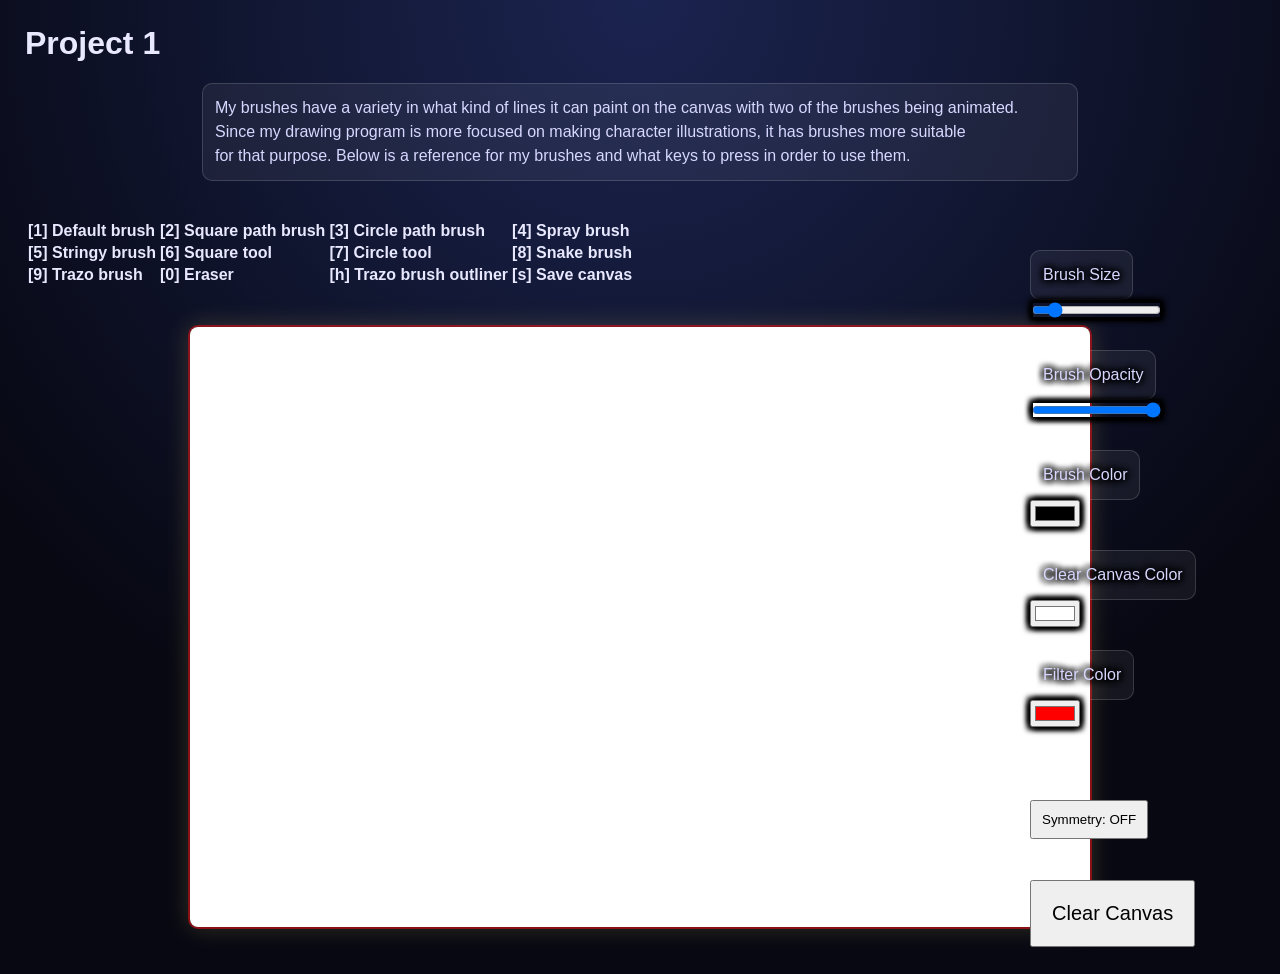
==== projects/project1_/index.html @ 38b16a4d "Add files via upload" ====
<html>

<head>
  <script src="website.js"></script>
  <meta charset="UTF-8">

  <script language="javascript" type="text/javascript" src="../lib/p5.min.js"></script>
  <!--<script language="javascript" src="../lib/p5.dom.min.js"></script>-->
  <!--<script language="javascript" src="../lib/p5.sound.min.js"></script>-->
  <script language="javascript" type="text/javascript" src="sketch.js"></script>

  <style>
    body {
      margin: 0;
      padding: 25px;
      font-family: Arial, sans-serif;
      color: #e8e8ff;
      background: radial-gradient(circle at top, #1b2450, #070812 70%);
    }

    h2 {
      color: #e01c1c;
      text-shadow: 2px 2px 4px #000;
      text-align: center;
      font-size: 34px;
      margin: 0 0 10px 0;
    }

    p {
      max-width: 850px;
      margin: 0 auto 20px auto;
      padding: 12px;
      color: #d7d7ff;
      background: rgba(255, 255, 255, 0.06);
      border: 1px solid rgba(255, 255, 255, 0.15);
      border-radius: 10px;
      line-height: 1.5;
    }

    canvas {
      display: block;
      margin: 20px auto;
      border: 2px solid rgba(224, 23, 23, 0.6);
      border-radius: 10px;
      box-shadow: 0 0 25px rgba(247, 220, 111, 0.18);
    }
  </style>
</head>

<body>
<h1> Project 1 </h1>

<p> My brushes have a variety in what kind of lines it can paint on the canvas with two of the brushes being animated. <br>Since my drawing program is more focused on making character illustrations, it has brushes more suitable <br>for that purpose. Below is a reference for my brushes and what keys to press in order to use them.
</p>
<br>
<table>
  <tr>
    <td><b>[1] Default brush</b></td>
    <td><b>[2] Square path brush</b></td>
        <td><b>[3] Circle path brush</b></td>
        <td><b>[4] Spray brush</b></td>
  </tr>

  <tr>

        <td><b>[5] Stringy brush</b></td>
          <td><b>[6] Square tool</b></td>
        <td><b>[7] Circle tool</b></td>
    <td><b>[8] Snake brush</b></td>

  </tr>
  <tr>

    <td><b>[9] Trazo brush</b></td>
    <td><b>[0] Eraser</b></td>
    <td><b>[h] Trazo brush outliner</b></td>
    <td><b>[s] Save canvas</b></td>
  </tr>

</table>

 <br>
</body>
</html>
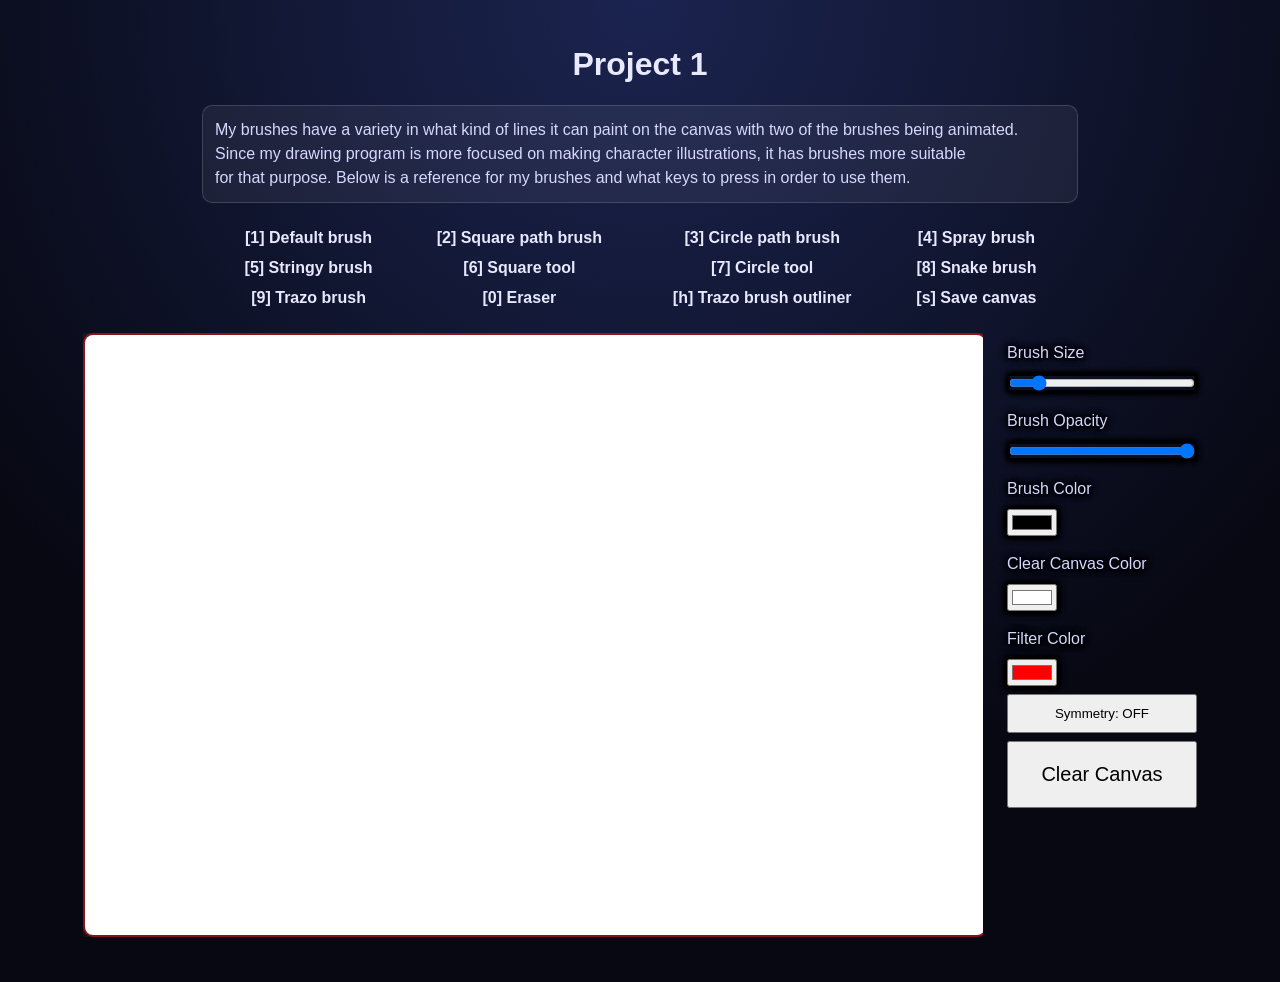
==== commit 5c4948e7: "commit" ====
--- a/projects/project1_/index.html
+++ b/projects/project1_/index.html
@@ -1,13 +1,13 @@
-<html>
+<!doctype html>
+<html lang="en">
+<head>
+  <meta charset="UTF-8">
+  <meta name="viewport" content="width=device-width, initial-scale=1">
+  <title>Project 1</title>
 
-<head>
   <script src="website.js"></script>
-  <meta charset="UTF-8">
-
-  <script language="javascript" type="text/javascript" src="../lib/p5.min.js"></script>
-  <!--<script language="javascript" src="../lib/p5.dom.min.js"></script>-->
-  <!--<script language="javascript" src="../lib/p5.sound.min.js"></script>-->
-  <script language="javascript" type="text/javascript" src="sketch.js"></script>
+  <script src="../lib/p5.min.js"></script>
+  <script src="sketch.js"></script>
 
   <style>
     body {
@@ -18,17 +18,13 @@
       background: radial-gradient(circle at top, #1b2450, #070812 70%);
     }
 
-    h2 {
-      color: #e01c1c;
-      text-shadow: 2px 2px 4px #000;
+    h1 {
       text-align: center;
-      font-size: 34px;
-      margin: 0 0 10px 0;
     }
 
     p {
       max-width: 850px;
-      margin: 0 auto 20px auto;
+      margin: 0 auto 20px;
       padding: 12px;
       color: #d7d7ff;
       background: rgba(255, 255, 255, 0.06);
@@ -37,48 +33,99 @@
       line-height: 1.5;
     }
 
-    canvas {
+    table {
+      width: min(100%, 850px);
+      margin: 0 auto 20px;
+      border-collapse: collapse;
+      text-align: center;
+    }
+
+    td {
+      padding: 6px 10px;
+    }
+
+    #canvas-layout {
+      width: min(100%, 1140px);
+      margin: 20px auto;
+      display: flex;
+      align-items: flex-start;
+      justify-content: center;
+      gap: 24px;
+      flex-wrap: wrap;
+    }
+
+    #canvas-holder {
+      flex: 0 0 900px;
+      max-width: 100%;
+      overflow-x: auto;
+    }
+
+    #canvas-holder canvas {
       display: block;
-      margin: 20px auto;
+      margin: 0;
       border: 2px solid rgba(224, 23, 23, 0.6);
       border-radius: 10px;
       box-shadow: 0 0 25px rgba(247, 220, 111, 0.18);
+    }
+
+    #controls {
+      flex: 0 1 190px;
+      display: flex;
+      flex-direction: column;
+      gap: 8px;
+    }
+
+    #controls p {
+      margin: 8px 0 0;
+      padding: 0;
+      background: none;
+      border: 0;
+      text-align: left;
+    }
+
+    #controls input,
+    #controls button {
+      max-width: 100%;
     }
   </style>
 </head>
 
 <body>
-<h1> Project 1 </h1>
+  <h1>Project 1</h1>
 
-<p> My brushes have a variety in what kind of lines it can paint on the canvas with two of the brushes being animated. <br>Since my drawing program is more focused on making character illustrations, it has brushes more suitable <br>for that purpose. Below is a reference for my brushes and what keys to press in order to use them.
-</p>
-<br>
-<table>
-  <tr>
-    <td><b>[1] Default brush</b></td>
-    <td><b>[2] Square path brush</b></td>
-        <td><b>[3] Circle path brush</b></td>
-        <td><b>[4] Spray brush</b></td>
-  </tr>
+  <p>
+    My brushes have a variety in what kind of lines it can paint on the canvas
+    with two of the brushes being animated.<br>
+    Since my drawing program is more focused on making character illustrations,
+    it has brushes more suitable<br>
+    for that purpose. Below is a reference for my brushes and what keys to press
+    in order to use them.
+  </p>
 
-  <tr>
+  <table>
+    <tr>
+      <td><b>[1] Default brush</b></td>
+      <td><b>[2] Square path brush</b></td>
+      <td><b>[3] Circle path brush</b></td>
+      <td><b>[4] Spray brush</b></td>
+    </tr>
+    <tr>
+      <td><b>[5] Stringy brush</b></td>
+      <td><b>[6] Square tool</b></td>
+      <td><b>[7] Circle tool</b></td>
+      <td><b>[8] Snake brush</b></td>
+    </tr>
+    <tr>
+      <td><b>[9] Trazo brush</b></td>
+      <td><b>[0] Eraser</b></td>
+      <td><b>[h] Trazo brush outliner</b></td>
+      <td><b>[s] Save canvas</b></td>
+    </tr>
+  </table>
 
-        <td><b>[5] Stringy brush</b></td>
-          <td><b>[6] Square tool</b></td>
-        <td><b>[7] Circle tool</b></td>
-    <td><b>[8] Snake brush</b></td>
-
-  </tr>
-  <tr>
-
-    <td><b>[9] Trazo brush</b></td>
-    <td><b>[0] Eraser</b></td>
-    <td><b>[h] Trazo brush outliner</b></td>
-    <td><b>[s] Save canvas</b></td>
-  </tr>
-
-</table>
-
- <br>
+  <div id="canvas-layout">
+    <div id="canvas-holder"></div>
+    <div id="controls"></div>
+  </div>
 </body>
 </html>
